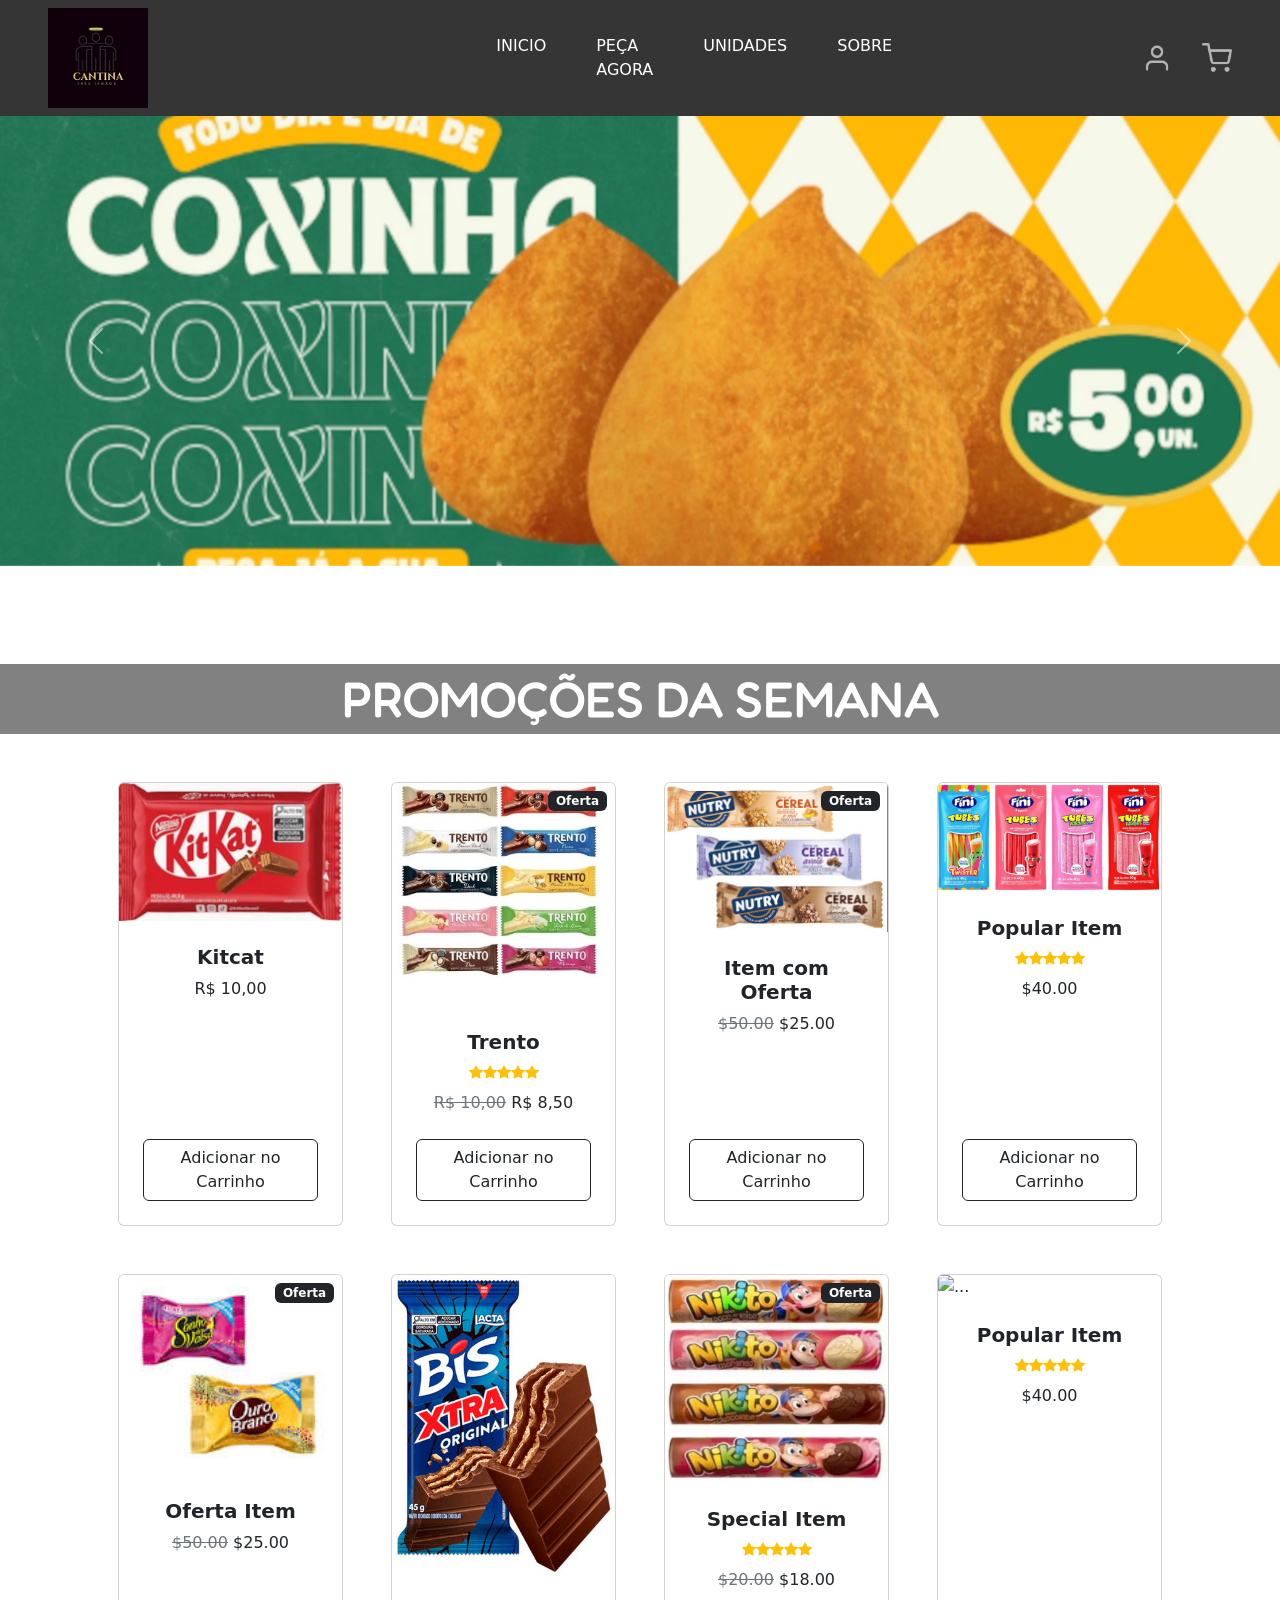
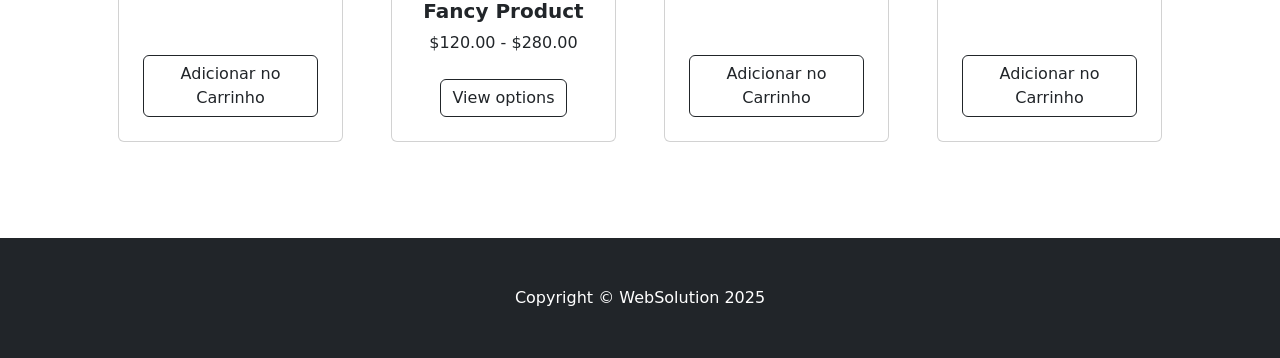
==== HTML/index.html @ 9764c55a "." ====
<!DOCTYPE html>
<html lang="pt-br">

<head>
    <meta charset="utf-8" />
    <meta name="viewport" content="width=device-width, initial-scale=1, shrink-to-fit=no" />
    <meta name="description" content="" />
    <meta name="author" content="" />
    <title>Shop Homepage - Start Bootstrap Template</title>
    <!-- Favicon-->
    <link rel="icon" type="image/x-icon" href="assets/favicon.ico" />
    <!-- Bootstrap icons-->
    <link href="https://cdn.jsdelivr.net/npm/bootstrap-icons@1.5.0/font/bootstrap-icons.css" rel="stylesheet" />
    <!-- Core theme CSS (includes Bootstrap)-->
    <link href="../css/styles.css" rel="stylesheet" />
    <link rel="stylesheet" href="../css/inicio.css">
    <!--FONTS---->
    <link rel="preconnect" href="https://fonts.googleapis.com">
    <link rel="preconnect" href="https://fonts.gstatic.com" crossorigin>
    <link href="https://fonts.googleapis.com/css2?family=Fredoka:wght@300..700&family=Inter:ital,opsz,wght@0,14..32,100..900;1,14..32,100..900&family=Jockey+One&family=Rubik:ital,wght@0,300..900;1,300..900&display=swap" rel="stylesheet">
</head>

<body>
    <!-- Navigation-->
    <nav class="navbar" style="width: 100%; background-color: rgba(0, 0, 0, 0.791);">
        <div class="container-fluid px-4 px-lg-5">
            <div class="imagem col-2">
                <img src="../imgs/cantina3irmaos 1.png" alt="" width="100px">
            </div>

            <div class="items col-4">
                <a href="/HTML/index.html">INICIO</a>
                <a href="#">PEÇA AGORA</a>
                <a href="#">UNIDADES</a>
                <a href="#">SOBRE</a>
            </div>

            <div class="buy-actions">
                <a href="#" id="abrirModal">
                    <img src="../imgs/User.png" alt="Usuário" width="30px">
                </a>

                <a href="#">
                    <img src="../imgs/Shopping cart.png" alt="Carrinho" width="30px">
                </a>
            </div>
        </div>
    </nav>

    <!-- Modal -->
    <div id="meuModal" class="modal-container">
        <div class="modal-content col-3">
            <a href="#">Cadastre-se</a>
            <a href="#">Entrar</a>
            <button id="fecharModal">Fechar</button>
        </div>
    </div>

    <!--CARROSEL-->
    <div class="carrosel" style="display: flex; justify-content: center; width: 100%; height: 50vh; overflow: hidden;">
        <div id="carouselExampleControls" class="carousel slide" data-bs-ride="carousel"
            style="width: 100%; height: 100%;">
            <div class="carousel-inner" style="height: 100%;">
                <div class="carousel-item active" style="height: 100%;">
                    <img src="../imgs/promocoes/promo03.png" alt="Promoção 1" class="d-block w-100"
                        style="height: 100%; object-fit: cover;">
                </div>
                <div class="carousel-item" style="height: 100%;">
                    <img src="../imgs/promocoes/promo02.png" alt="Promoção 2" class="d-block w-100"
                        style="height: 100%; object-fit: cover;">
                </div>
                <div class="carousel-item" style="height: 100%;">
                    <img src="../imgs/promocoes/promo02.png" alt="Promoção 3" class="d-block w-100">
                </div>
            </div>
            <button class="carousel-control-prev" type="button" data-bs-target="#carouselExampleControls"
                data-bs-slide="prev">
                <span class="carousel-control-prev-icon" aria-hidden="true"></span>
                <span class="visually-hidden">Previous</span>
            </button>
            <button class="carousel-control-next" type="button" data-bs-target="#carouselExampleControls"
                data-bs-slide="next">
                <span class="carousel-control-next-icon" aria-hidden="true"></span>
                <span class="visually-hidden">Next</span>
            </button>
        </div>
    </div>


    <!-- Section-->
    <section class="py-5">

        <div class="titulo-pricipal">
            <h1 class="produtos-Destaques">PROMOÇÕES DA SEMANA</h1>
        </div>

        <div class="container px-4 px-lg-5 mt-5">
            <div class="row gx-4 gx-lg-5 row-cols-2 row-cols-md-3 row-cols-xl-4 justify-content-center">
                <div class="col mb-5">
                    <div class="card h-100">
                        <!-- Product image-->
                        <img class="card-img-top" src="../imgs/imagem/kitcat.jpg" alt="Kitcat" />
                        <!-- Product details-->
                        <div class="card-body p-4">
                            <div class="text-center">
                                <!-- Product name-->
                                <h5 class="fw-bolder">Kitcat</h5>
                                <!-- Product price-->
                                R$ 10,00
                            </div>
                        </div>
                        <!-- Product actions-->
                        <div class="card-footer p-4 pt-0 border-top-0 bg-transparent">
                            <div class="text-center"><a class="btn btn-outline-dark mt-auto" href="#">Adicionar no
                                    Carrinho</a></div>
                        </div>
                    </div>
                </div>
                <div class="col mb-5">
                    <div class="card h-100">
                        <!-- Sale badge-->
                        <div class="badge bg-dark text-white position-absolute" style="top: 0.5rem; right: 0.5rem">
                            Oferta</div>
                        <!-- Product image-->
                        <img class="card-img-top" src="../imgs/imagem/trento.jpg" alt="Trento" />
                        <!-- Product details-->
                        <div class="card-body p-4">
                            <div class="text-center">
                                <!-- Product name-->
                                <h5 class="fw-bolder">Trento</h5>
                                <!-- Product reviews-->
                                <div class="d-flex justify-content-center small text-warning mb-2">
                                    <div class="bi-star-fill"></div>
                                    <div class="bi-star-fill"></div>
                                    <div class="bi-star-fill"></div>
                                    <div class="bi-star-fill"></div>
                                    <div class="bi-star-fill"></div>
                                </div>
                                <!-- Product price-->
                                <span class="text-muted text-decoration-line-through">R$ 10,00</span>
                                R$ 8,50
                            </div>
                        </div>
                        <!-- Product actions-->
                        <div class="card-footer p-4 pt-0 border-top-0 bg-transparent">
                            <div class="text-center"><a class="btn btn-outline-dark mt-auto" href="#">Adicionar no
                                    Carrinho</a></div>
                        </div>
                    </div>
                </div>
                <div class="col mb-5">
                    <div class="card h-100">
                        <!-- Sale badge-->
                        <div class="badge bg-dark text-white position-absolute" style="top: 0.5rem; right: 0.5rem">
                            Oferta</div>
                        <!-- Product image-->
                        <img class="card-img-top" src="../imgs/imagem/barra cerral.jpeg" alt="barra" />
                        <!-- Product details-->
                        <div class="card-body p-4">
                            <div class="text-center">
                                <!-- Product name-->
                                <h5 class="fw-bolder"> Item com Oferta</h5>
                                <!-- Product price-->
                                <span class="text-muted text-decoration-line-through">$50.00</span>
                                $25.00
                            </div>
                        </div>
                        <!-- Product actions-->
                        <div class="card-footer p-4 pt-0 border-top-0 bg-transparent">
                            <div class="text-center"><a class="btn btn-outline-dark mt-auto" href="#">Adicionar no
                                    Carrinho</a></div>
                        </div>
                    </div>
                </div>
                <div class="col mb-5">
                    <div class="card h-100">
                        <!-- Product image-->
                        <img class="card-img-top" src="../imgs/imagem/Fini Tubes Doce Tutti Frutti.jpeg" alt="Fini" />
                        <!-- Product details-->
                        <div class="card-body p-4">
                            <div class="text-center">
                                <!-- Product name-->
                                <h5 class="fw-bolder">Popular Item</h5>
                                <!-- Product reviews-->
                                <div class="d-flex justify-content-center small text-warning mb-2">
                                    <div class="bi-star-fill"></div>
                                    <div class="bi-star-fill"></div>
                                    <div class="bi-star-fill"></div>
                                    <div class="bi-star-fill"></div>
                                    <div class="bi-star-fill"></div>
                                </div>
                                <!-- Product price-->
                                $40.00
                            </div>
                        </div>
                        <!-- Product actions-->
                        <div class="card-footer p-4 pt-0 border-top-0 bg-transparent">
                            <div class="text-center"><a class="btn btn-outline-dark mt-auto" href="#">Adicionar no
                                    Carrinho</a></div>
                        </div>
                    </div>
                </div>
                <div class="col mb-5">
                    <div class="card h-100">
                        <!-- Sale badge-->
                        <div class="badge bg-dark text-white position-absolute" style="top: 0.5rem; right: 0.5rem">
                            Oferta</div>
                        <!-- Product image-->
                        <img class="card-img-top" src="../imgs/imagem/bombons.jpeg" alt="bombons" />
                        <!-- Product details-->
                        <div class="card-body p-4">
                            <div class="text-center">
                                <!-- Product name-->
                                <h5 class="fw-bolder">Oferta Item</h5>
                                <!-- Product price-->
                                <span class="text-muted text-decoration-line-through">$50.00</span>
                                $25.00
                            </div>
                        </div>
                        <!-- Product actions-->
                        <div class="card-footer p-4 pt-0 border-top-0 bg-transparent">
                            <div class="text-center"><a class="btn btn-outline-dark mt-auto" href="#">Adicionar no
                                    Carrinho</a></div>
                        </div>
                    </div>
                </div>
                <div class="col mb-5">
                    <div class="card h-100">
                        <!-- Product image-->
                        <img class="card-img-top" src="../imgs/imagem/Bis.jpeg" alt="Bis" />
                        <!-- Product details-->
                        <div class="card-body p-4">
                            <div class="text-center">
                                <!-- Product name-->
                                <h5 class="fw-bolder">Fancy Product</h5>
                                <!-- Product price-->
                                $120.00 - $280.00
                            </div>
                        </div>
                        <!-- Product actions-->
                        <div class="card-footer p-4 pt-0 border-top-0 bg-transparent">
                            <div class="text-center"><a class="btn btn-outline-dark mt-auto" href="#">View options</a>
                            </div>
                        </div>
                    </div>
                </div>
                <div class="col mb-5">
                    <div class="card h-100">
                        <!-- Sale badge-->
                        <div class="badge bg-dark text-white position-absolute" style="top: 0.5rem; right: 0.5rem">
                            Oferta</div>
                        <!-- Product image-->
                        <img class="card-img-top" src="../imgs/imagem/nikito.jpeg" alt="nikito" />
                        <!-- Product details-->
                        <div class="card-body p-4">
                            <div class="text-center">
                                <!-- Product name-->
                                <h5 class="fw-bolder">Special Item</h5>
                                <!-- Product reviews-->
                                <div class="d-flex justify-content-center small text-warning mb-2">
                                    <div class="bi-star-fill"></div>
                                    <div class="bi-star-fill"></div>
                                    <div class="bi-star-fill"></div>
                                    <div class="bi-star-fill"></div>
                                    <div class="bi-star-fill"></div>
                                </div>
                                <!-- Product price-->
                                <span class="text-muted text-decoration-line-through">$20.00</span>
                                $18.00
                            </div>
                        </div>
                        <!-- Product actions-->
                        <div class="card-footer p-4 pt-0 border-top-0 bg-transparent">
                            <div class="text-center"><a class="btn btn-outline-dark mt-auto" href="#">Adicionar no
                                    Carrinho</a></div>
                        </div>
                    </div>
                </div>
                <div class="col mb-5">
                    <div class="card h-100">
                        <!-- Product image-->
                        <img class="card-img-top" src="https://dummyimage.com/450x300/dee2e6/6c757d.jpg" alt="..." />
                        <!-- Product details-->
                        <div class="card-body p-4">
                            <div class="text-center">
                                <!-- Product name-->
                                <h5 class="fw-bolder">Popular Item</h5>
                                <!-- Product reviews-->
                                <div class="d-flex justify-content-center small text-warning mb-2">
                                    <div class="bi-star-fill"></div>
                                    <div class="bi-star-fill"></div>
                                    <div class="bi-star-fill"></div>
                                    <div class="bi-star-fill"></div>
                                    <div class="bi-star-fill"></div>
                                </div>
                                <!-- Product price-->
                                $40.00
                            </div>
                        </div>
                        <!-- Product actions-->
                        <div class="card-footer p-4 pt-0 border-top-0 bg-transparent">
                            <div class="text-center"><a class="btn btn-outline-dark mt-auto" href="#">Adicionar no
                                    Carrinho</a>
                            </div>
                        </div>
                    </div>
                </div>
            </div>
        </div>
    </section>
    <!-- Footer-->
    <footer class="py-5 bg-dark">
        <div class="container">
            <p class="m-0 text-center text-white">Copyright &copy; WebSolution 2025</p>
        </div>
    </footer>
    <!-- Bootstrap core JS-->
    <script src="https://cdn.jsdelivr.net/npm/bootstrap@5.2.3/dist/js/bootstrap.bundle.min.js"></script>



    <!--------------SCRIPTS-------------->

    <script src="js/scripts.js"></script>
    <script src="/js/dropDown-menu.js"></script>

    <!--------------SCRIPTS/-------------->


</body>

</html>
---- css/inicio.css ----
.items{
    gap: 50px;
    display: flex;
}

.items>a{
    text-decoration: none;
    color: white;
}

.buy-actions{
    display: flex;
    gap: 30px;
}

/*-------------ESTILO DO MODAL-------------*/
/* -------------ESTILO DO MODAL------------- */
.modal-container {
    display: none; /* Oculto por padrão */
    position: absolute;
    right: 40px; /* Encosta no canto direito */
    background-color: white;
    box-shadow: 0px 4px 8px rgba(0, 0, 0, 0.2);
    border-radius: 5px;
    padding: 10px;
    z-index: 1000;
    width: 150px; /* Tamanho pequeno */

    /* Configuração da animação inicial */
    max-height: 0;
    opacity: 0;
    overflow: hidden;
    transition: max-height 0.4s ease-in-out, opacity 0.3s ease-in-out;
}

/* Classe para exibir o modal com animação */
.modal-container.show {
    max-height: 200px; /* Ajuste conforme o conteúdo */
    opacity: 1;
}



.modal-content {
    display: flex;
    flex-direction: column;
    gap: 5px;
}

.modal-content a, .modal-content button {
    text-decoration: none;
    color: black;
    padding: 5px;
    text-align: center;
    border: none;
    background: none;
    cursor: pointer;
}

.modal-content button {
    color: red;
}

/*-------TÍTULO DO DESTAQUES-------*/

.produtos-Destaques{
    display: flex;
    justify-content: center;
    background-color: rgba(0, 0, 0, 0.495);
    color: #fff;
    padding: 5px;
    font-size: 50px;
    margin-top: 50px;

}
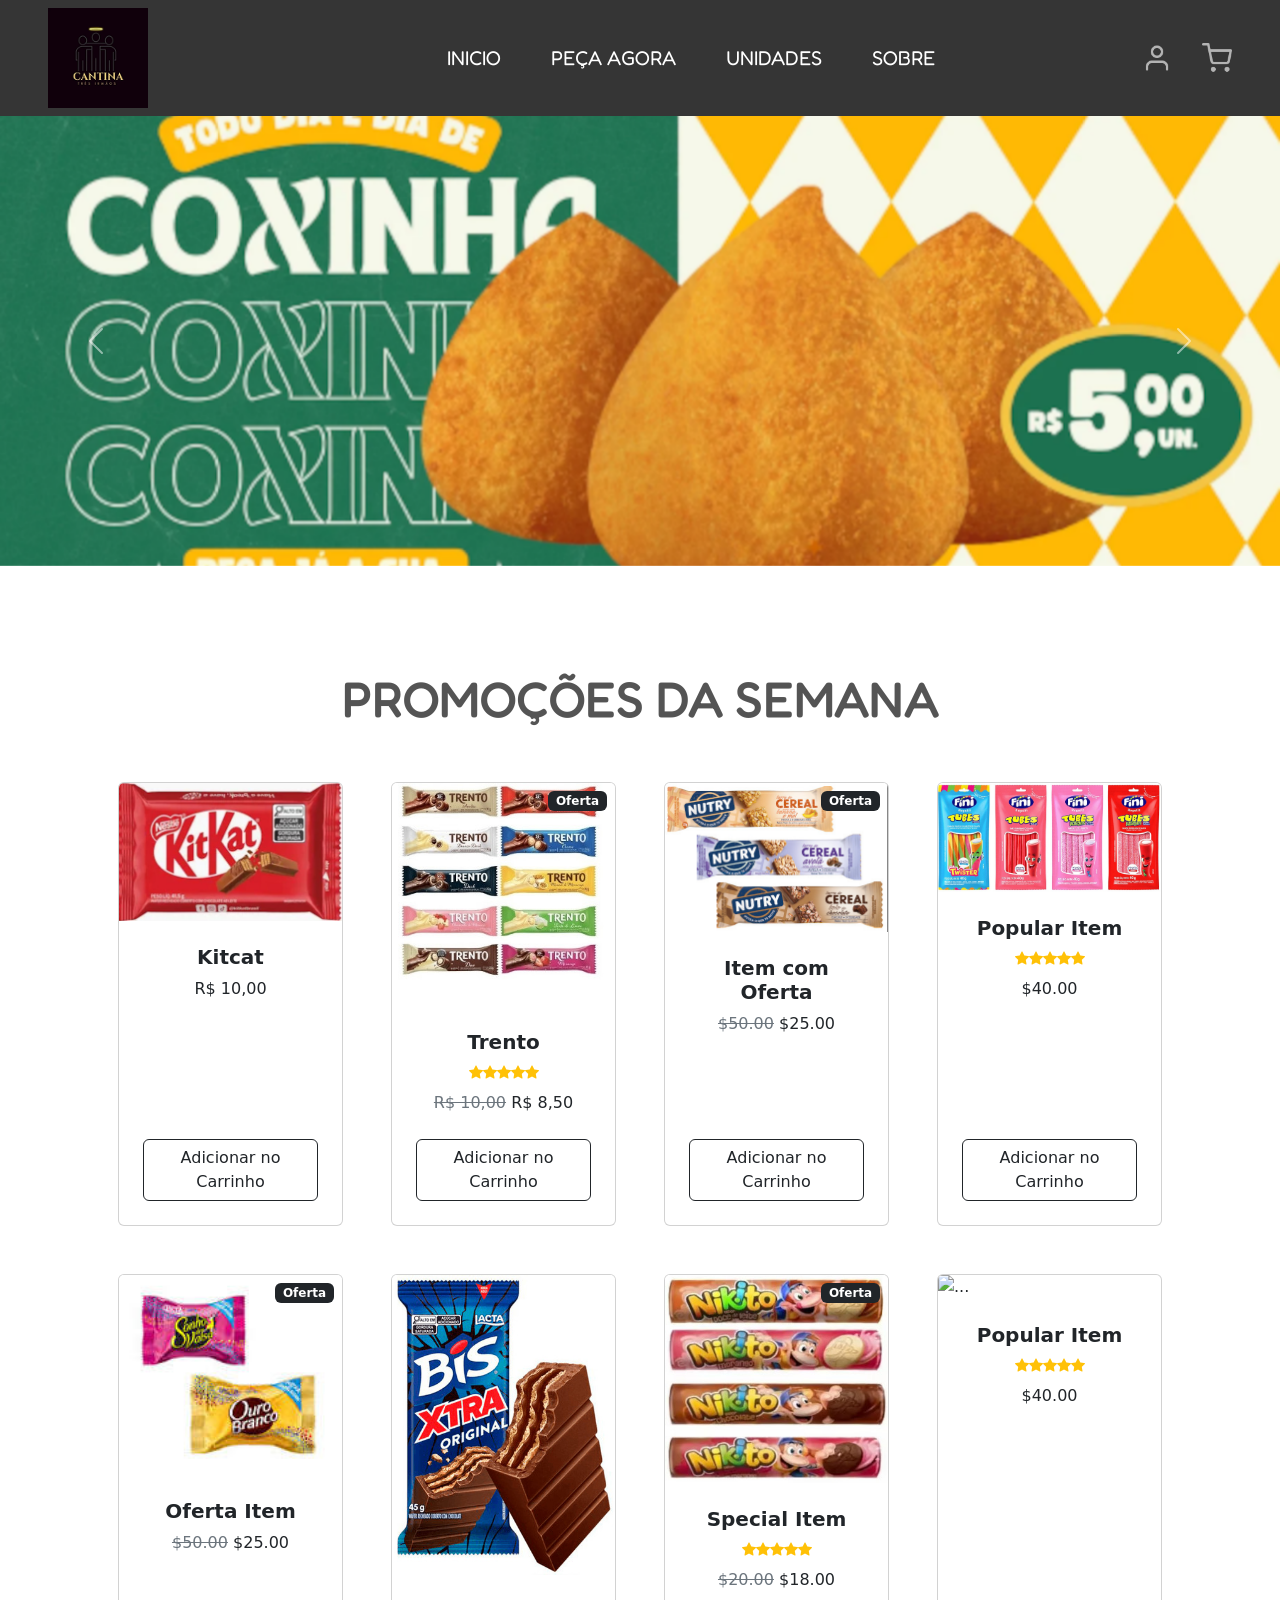
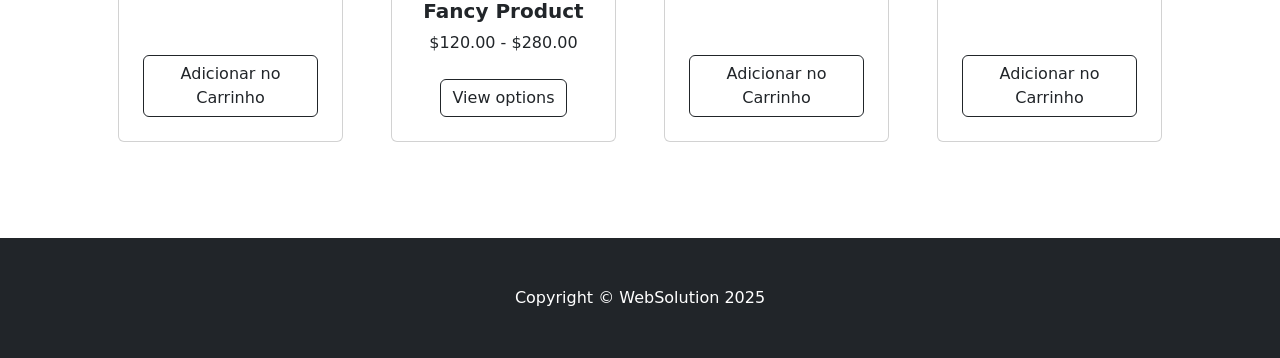
==== commit bfea0f3c: "." ====
--- a/HTML/index.html
+++ b/HTML/index.html
@@ -28,7 +28,7 @@
                 <img src="../imgs/cantina3irmaos 1.png" alt="" width="100px">
             </div>
 
-            <div class="items col-4">
+            <div class="items col-5">
                 <a href="/HTML/index.html">INICIO</a>
                 <a href="#">PEÇA AGORA</a>
                 <a href="#">UNIDADES</a>
--- a/css/inicio.css
+++ b/css/inicio.css
@@ -1,11 +1,13 @@
 .items{
     gap: 50px;
     display: flex;
+    font-family: "Fredoka", serif;
 }
 
 .items>a{
     text-decoration: none;
     color: white;
+    font-size: 20px;
 }
 
 .buy-actions{
@@ -66,8 +68,7 @@
 .produtos-Destaques{
     display: flex;
     justify-content: center;
-    background-color: rgba(0, 0, 0, 0.495);
-    color: #fff;
+    color: rgba(0, 0, 0, 0.671);
     padding: 5px;
     font-size: 50px;
     margin-top: 50px;
